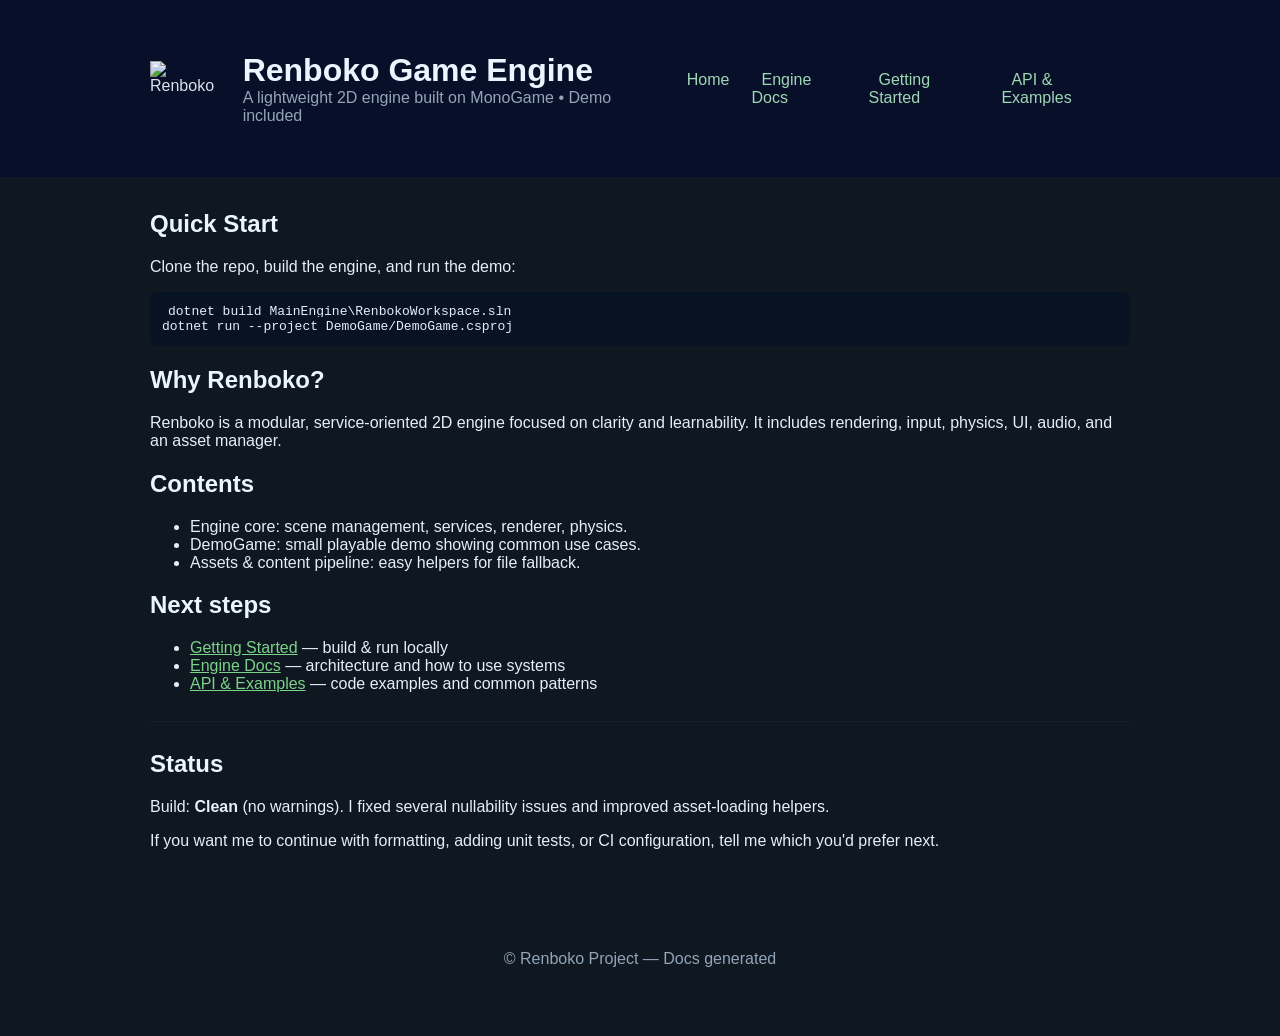
==== docs/index.html @ 8125055d "major changes" ====
<!doctype html>
<html lang="en">
<head>
  <meta charset="utf-8">
  <meta name="viewport" content="width=device-width,initial-scale=1">
  <title>Renboko Engine — Docs</title>
  <link rel="stylesheet" href="./style.css">
</head>
<body>
  <header>
    <div class="container">
      <div style="display:flex;align-items:center;justify-content:space-between;gap:20px">
        <div style="display:flex;gap:16px;align-items:center">
          <img src="../RYENG.png" alt="Renboko" style="height:56px;opacity:.95">
          <div>
            <h1 style="margin:0">Renboko Game Engine</h1>
            <div style="color:#93a5b8">A lightweight 2D engine built on MonoGame • Demo included</div>
          </div>
        </div>
        <nav>
          <ul>
            <li><a href="./index.html">Home</a></li>
            <li><a href="./engine.html">Engine Docs</a></li>
            <li><a href="./getting-started.html">Getting Started</a></li>
            <li><a href="./api.html">API & Examples</a></li>
          </ul>
        </nav>
      </div>
    </div>
  </header>

  <main class="container">
    <section style="margin-top:20px">
      <h2>Quick Start</h2>
      <p>Clone the repo, build the engine, and run the demo:</p>
      <pre><code>dotnet build MainEngine\RenbokoWorkspace.sln
dotnet run --project DemoGame/DemoGame.csproj</code></pre>

      <h2>Why Renboko?</h2>
      <p>Renboko is a modular, service-oriented 2D engine focused on clarity and learnability. It includes rendering, input, physics, UI, audio, and an asset manager.</p>

      <h2>Contents</h2>
      <ul>
        <li>Engine core: scene management, services, renderer, physics.</li>
        <li>DemoGame: small playable demo showing common use cases.</li>
        <li>Assets & content pipeline: easy helpers for file fallback.</li>
      </ul>

      <h2>Next steps</h2>
      <ul>
        <li><a href="./getting-started.html">Getting Started</a> — build & run locally</li>
        <li><a href="./engine.html">Engine Docs</a> — architecture and how to use systems</li>
        <li><a href="./api.html">API & Examples</a> — code examples and common patterns</li>
      </ul>
    </section>

    <hr style="margin:28px 0;border:none;border-top:1px solid rgba(255,255,255,0.04)">

    <section>
      <h2>Status</h2>
      <p>Build: <strong>Clean</strong> (no warnings). I fixed several nullability issues and improved asset-loading helpers.</p>
      <p>If you want me to continue with formatting, adding unit tests, or CI configuration, tell me which you'd prefer next.</p>
    </section>
  </main>

  <footer>
    <div class="container">© Renboko Project — Docs generated</div>
  </footer>
</body>
</html>
---- docs/style.css ----
body{font-family:Inter,Segoe UI,Arial,Helvetica,sans-serif;margin:0;background:#0f1720;color:#e6eef8}header{background:#081029;padding:20px 32px;border-bottom:1px solid rgba(255,255,255,0.03)}.container{max-width:980px;margin:32px auto;padding:0 20px}a{color:#7bd389}nav ul{list-style:none;padding:0;margin:0;display:flex;gap:12px}nav a{color:#9fd7b4;text-decoration:none;padding:6px 10px;border-radius:6px}nav a:hover{background:rgba(255,255,255,0.02)}h1,h2{color:#eaf6ff}pre{background:#071223;padding:12px;border-radius:6px;overflow:auto}code{background:#071223;padding:2px 6px;border-radius:4px}footer{color:#93a5b8;text-align:center;padding:36px 12px}hero{display:block}
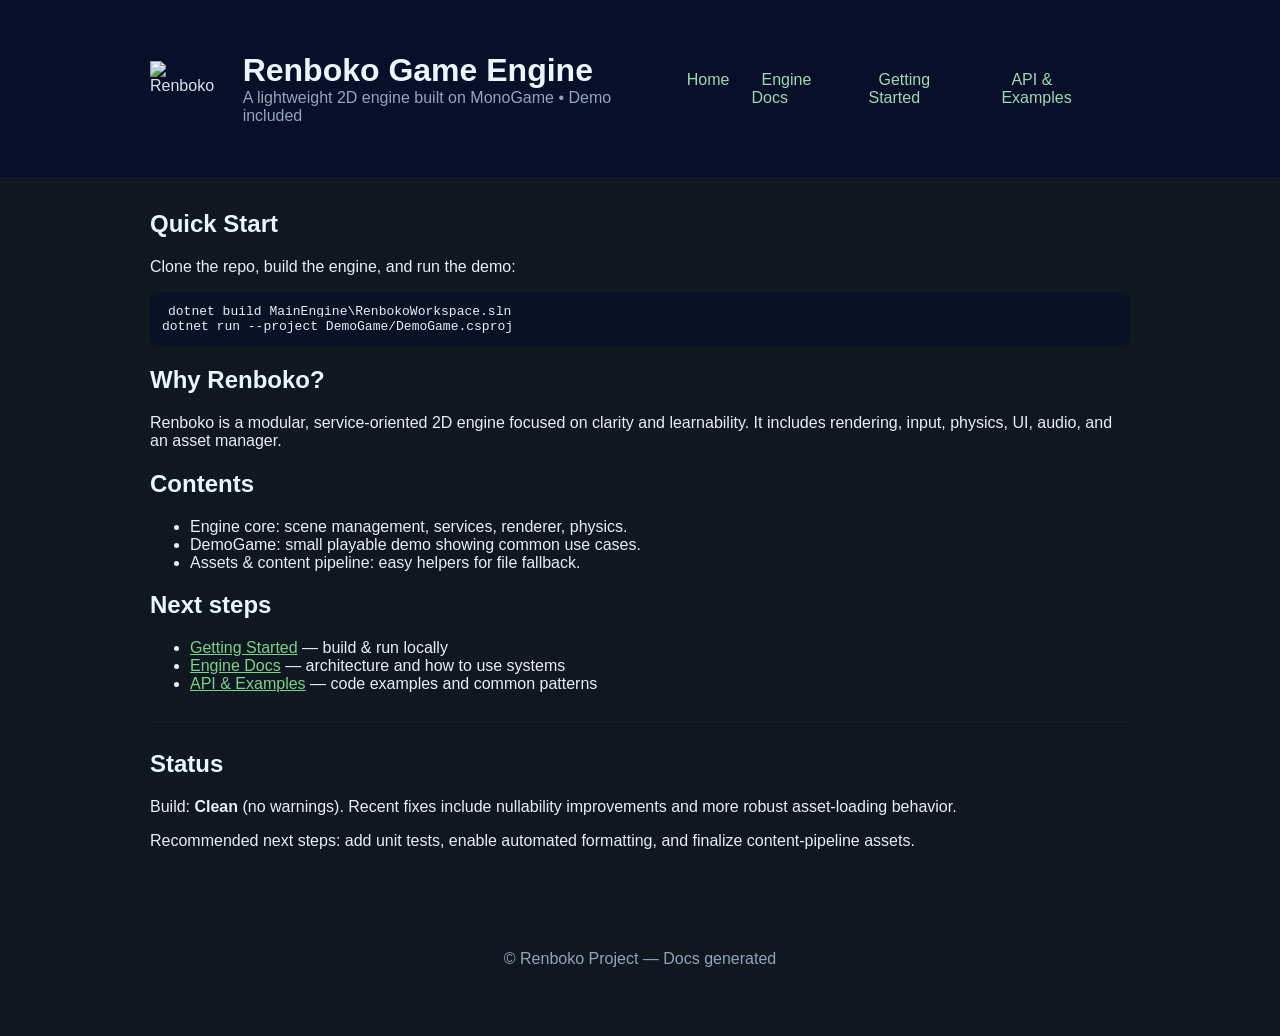
==== commit 511955cb: "Demo game updates again" ====
--- a/docs/index.html
+++ b/docs/index.html
@@ -58,8 +58,8 @@
 
     <section>
       <h2>Status</h2>
-      <p>Build: <strong>Clean</strong> (no warnings). I fixed several nullability issues and improved asset-loading helpers.</p>
-      <p>If you want me to continue with formatting, adding unit tests, or CI configuration, tell me which you'd prefer next.</p>
+      <p>Build: <strong>Clean</strong> (no warnings). Recent fixes include nullability improvements and more robust asset-loading behavior.</p>
+      <p>Recommended next steps: add unit tests, enable automated formatting, and finalize content-pipeline assets.</p>
     </section>
   </main>
 
